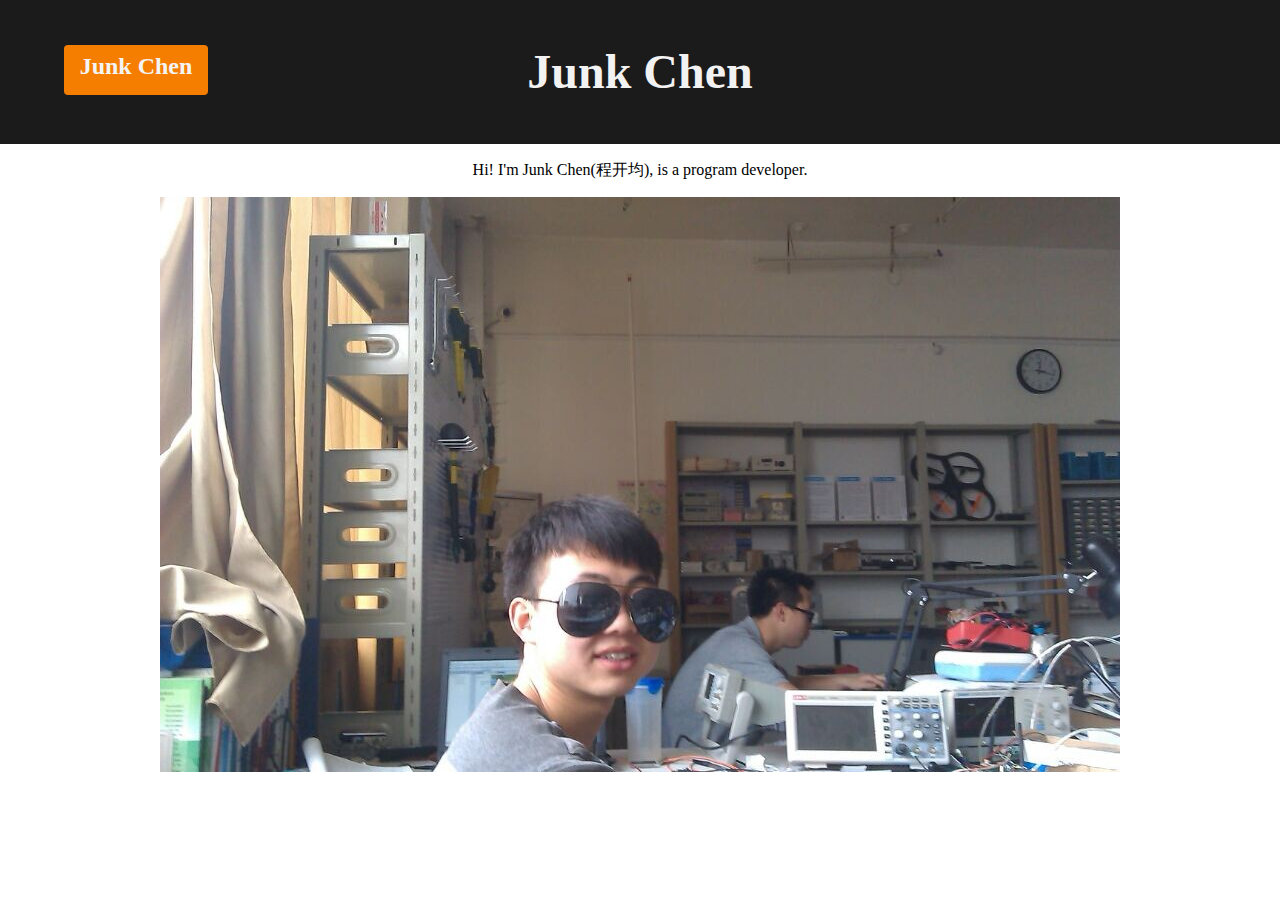
==== blog/about.html @ 2fb89c51 "update html" ====
<!DOCTYPE html>
<html>
<head>
	<title>JunkChen</title>
	<link rel="icon" href="../images/avatar.png" type="image/x-icon" />
	<style type="text/css">
		body{
			margin: 0px;
			padding-bottom: 8px;
			text-align: center;
		}
		header{
			text-align: center;
			vertical-align: middle;
			font-size: 36pt;
			top:auto;
			line-height: 144px;
			color: #F2F2F2;
			font-style: normal;
			font-weight: bold;
			background-color: #1b1b1b;
		}
		img{
			text-align: center;
			background: #1166aa;
		}
		footer{
			text-align: center;
			font-size: 16pt;
		}
		.home{
			text-align: center;
			display:compact;
			float:none;
			position:fixed;
			top: 5%;
			left: 5%;
			width: 144px;
			height: 42px;
			font-size: 18pt;
			font-style: normal;
			font-weight: bold;
			padding-top: 8px;
			border-radius:4px;
			background-color:#F57E00;
		}
		a:link, a:visited, a:active{ 
			color:#F4F4F4;
			text-decoration:none; 
		} 
		a:hover { 
			color:#000000;
			text-decoration:none; 
		}  
	</style>
</head>
<body>
	<div class="home"><a href="/" target="_self"><b>Junk Chen</b></a></div>
	<header>Junk Chen</header>
	<p>Hi! I'm Junk Chen(程开均), is a program developer.</p>
	<img src="../images/junkchen.jpg">
	<footer>
	</footer>
</body>
</html>
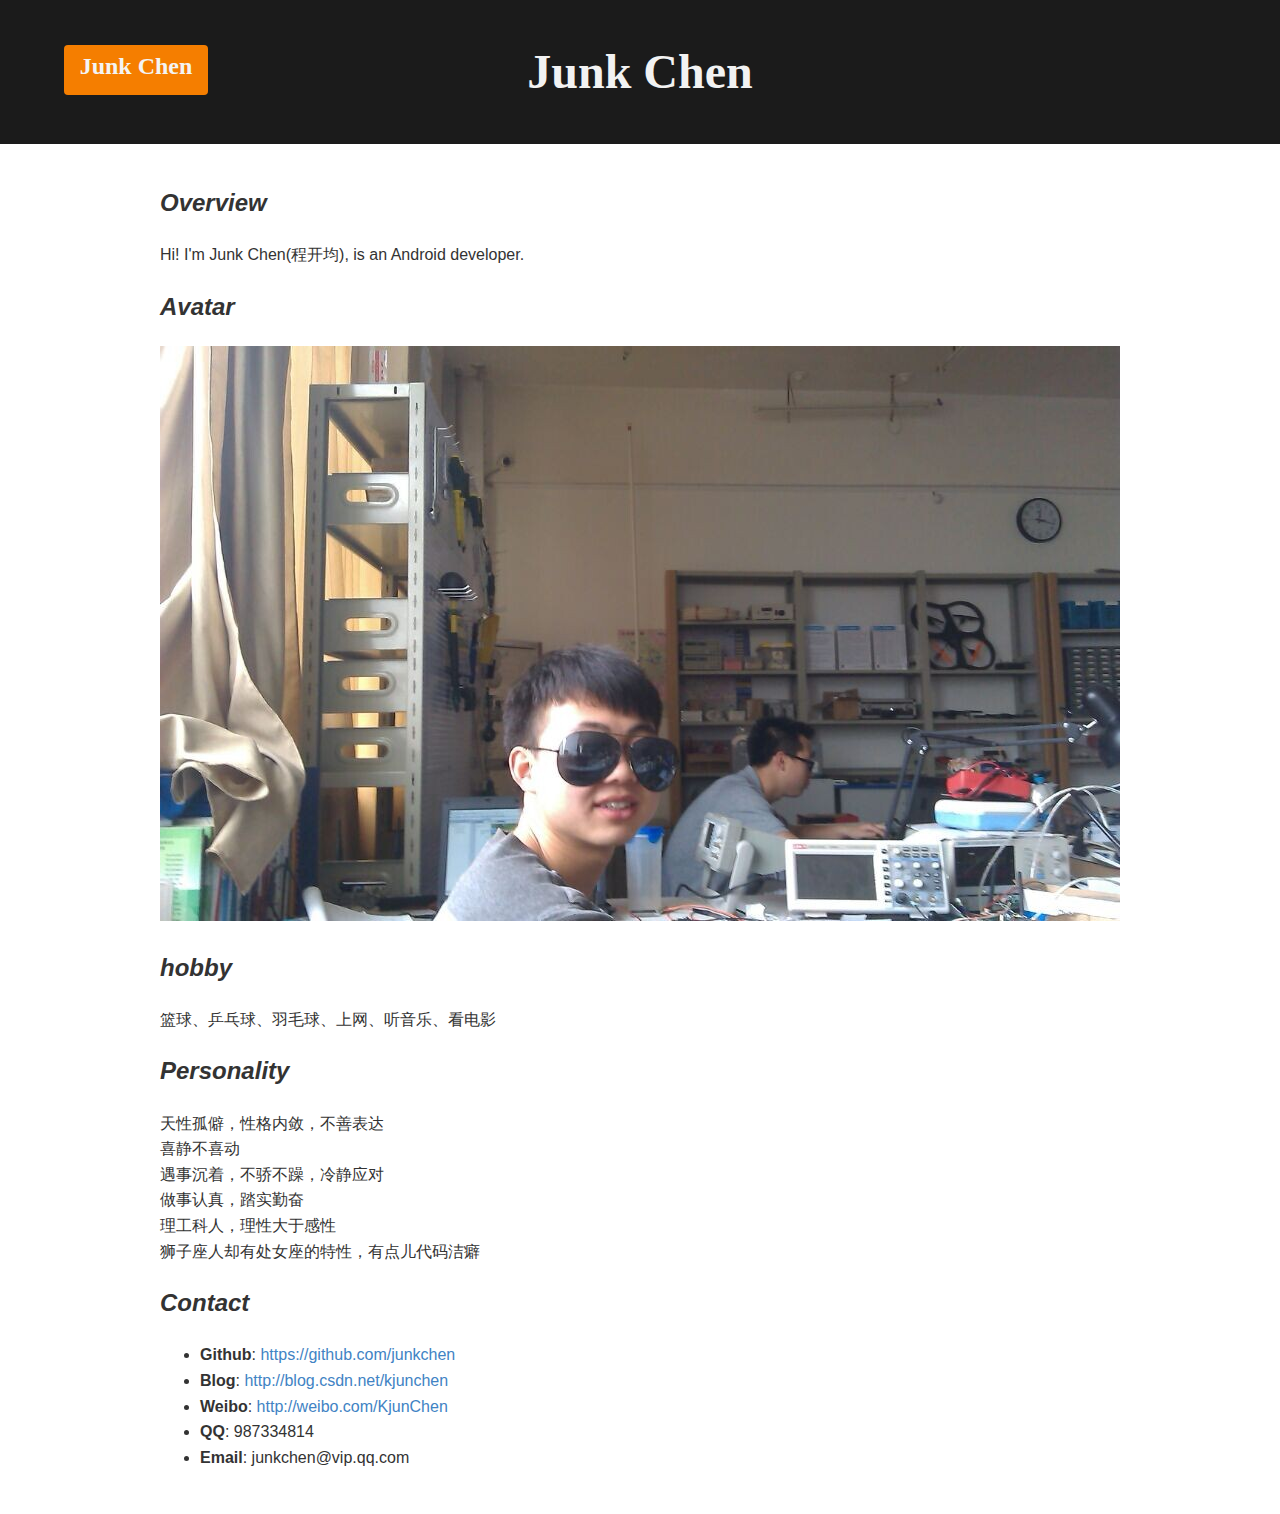
==== commit 60fa7503: "Update index android about html" ====
--- a/blog/about.html
+++ b/blog/about.html
@@ -2,12 +2,12 @@
 <html>
 <head>
 	<title>JunkChen</title>
+	<meta http-equiv="content-type" content="text/html; charset=utf-8" />
 	<link rel="icon" href="../images/avatar.png" type="image/x-icon" />
 	<style type="text/css">
 		body{
 			margin: 0px;
 			padding-bottom: 8px;
-			text-align: center;
 		}
 		header{
 			text-align: center;
@@ -44,21 +44,64 @@
 			border-radius:4px;
 			background-color:#F57E00;
 		}
-		a:link, a:visited, a:active{ 
+		.content{
+			font-family: Helvetica, arial, freesans, clean, sans-serif;
+			font-size: 16px;
+			line-height: 1.6;
+			color: #333;
+			background-color: #fff;
+			padding: 20px;
+			max-width: 960px;
+			margin: 0 auto;
+		}
+		.home a:link, .home a:visited, .home a:active{ 
 			color:#F4F4F4;
 			text-decoration:none; 
 		} 
-		a:hover { 
+		.home a:hover { 
 			color:#000000;
 			text-decoration:none; 
 		}  
+		a {
+		  color: #4183C4;
+		  text-decoration: none;
+		}
+
+		a:hover {
+		  text-decoration: underline;
+		}
 	</style>
 </head>
 <body>
 	<div class="home"><a href="/" target="_self"><b>Junk Chen</b></a></div>
 	<header>Junk Chen</header>
-	<p>Hi! I'm Junk Chen(程开均), is a program developer.</p>
-	<img src="../images/junkchen.jpg">
+	<div class="content">
+		<h2><em>Overview</em></h2>
+		<p>Hi! I'm Junk Chen(程开均), is an Android developer.</p>
+
+		<h2><em>Avatar</em></h2>
+		<img src="../images/junkchen.jpg" />
+        
+        <h2><em>hobby</em></h2>
+        <p>篮球、乒乓球、羽毛球、上网、听音乐、看电影</p>
+        
+        <h2><em>Personality</em></h2>
+        <p>天性孤僻，性格内敛，不善表达<br/>
+        喜静不喜动<br/>
+        遇事沉着，不骄不躁，冷静应对<br/>
+        做事认真，踏实勤奋<br/>
+        理工科人，理性大于感性<br/>
+        狮子座人却有处女座的特性，有点儿代码洁癖<br/></p>
+
+		<h2><em>Contact</em></h2>
+		<ul>
+		<li><strong>Github</strong>: <a href="https://github.com/junkchen" target="_blank">https://github.com/junkchen</a></li>
+		<li><strong>Blog</strong>: <a href="http://blog.csdn.net/kjunchen" target="_blank">http://blog.csdn.net/kjunchen</a></li>
+		<li><strong>Weibo</strong>: <a href="http://weibo.com/KjunChen" target="_blank">http://weibo.com/KjunChen</a></li>
+		<li><strong>QQ</strong>: 987334814</li>
+		<li><strong>Email</strong>: junkchen@vip.qq.com</li>
+		</ul>
+	</div>
 	<footer>
 	</footer>
 </body>
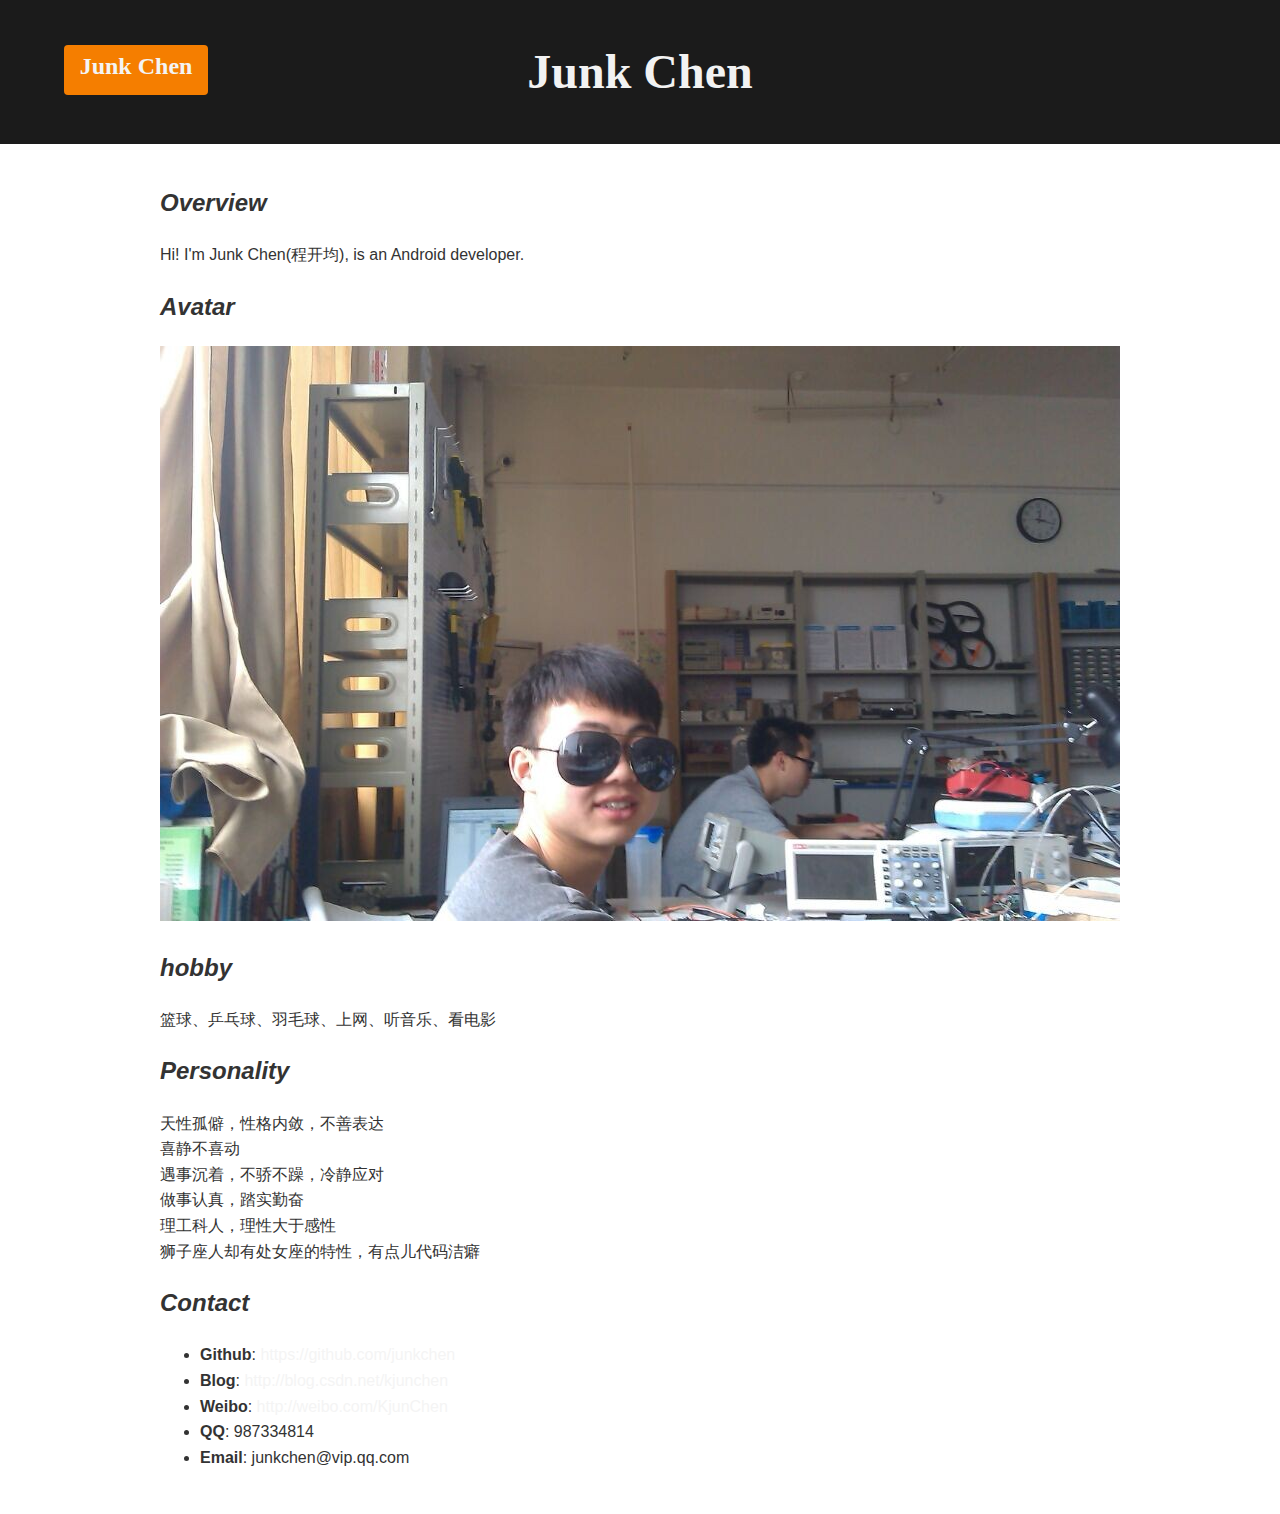
==== commit 1f59127a: "Merge remote-tracking branch 'origin/master'" ====
--- a/blog/about.html
+++ b/blog/about.html
@@ -43,6 +43,7 @@
 			padding-top: 8px;
 			border-radius:4px;
 			background-color:#F57E00;
+<<<<<<< HEAD
 		}
 		.content{
 			font-family: Helvetica, arial, freesans, clean, sans-serif;
@@ -59,6 +60,14 @@
 			text-decoration:none; 
 		} 
 		.home a:hover { 
+=======
+		}
+		a:link, a:visited, a:active{ 
+			color:#F4F4F4;
+			text-decoration:none; 
+		} 
+		a:hover { 
+>>>>>>> origin/master
 			color:#000000;
 			text-decoration:none; 
 		}  
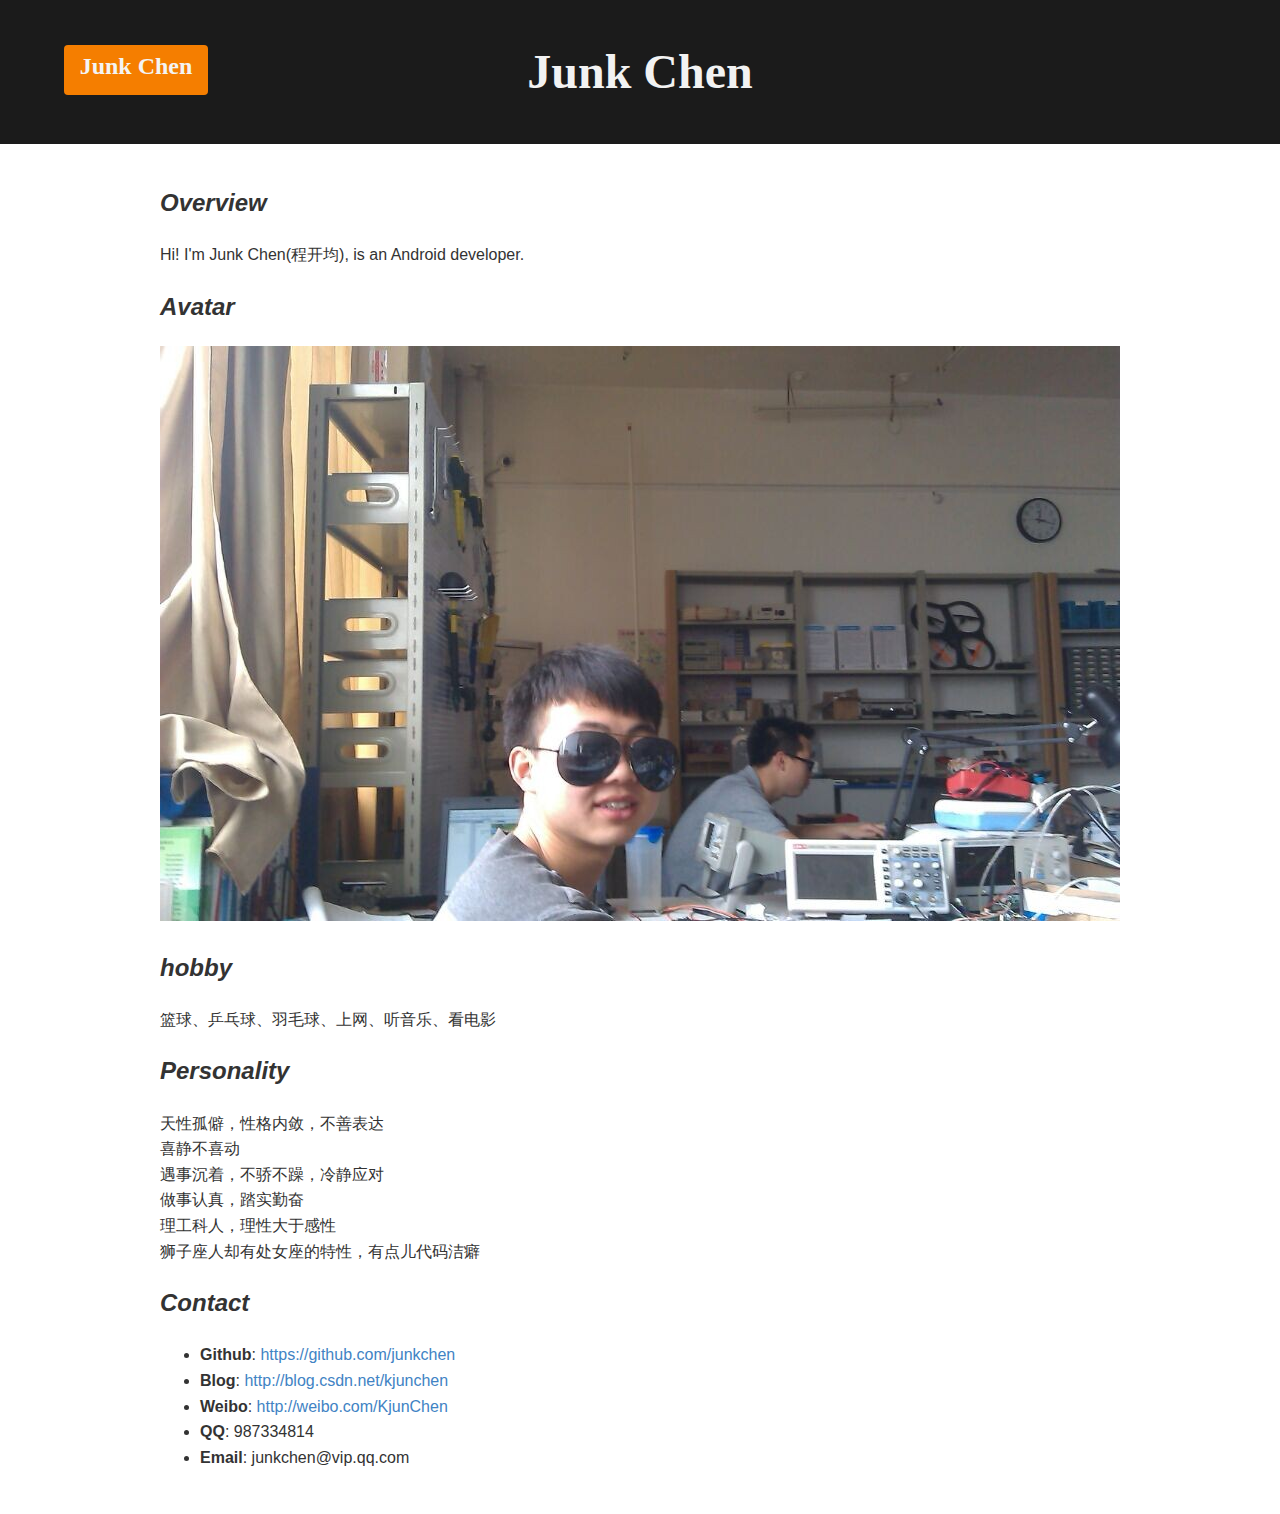
==== commit a32eb27f: "update" ====
--- a/blog/about.html
+++ b/blog/about.html
@@ -43,7 +43,6 @@
 			padding-top: 8px;
 			border-radius:4px;
 			background-color:#F57E00;
-<<<<<<< HEAD
 		}
 		.content{
 			font-family: Helvetica, arial, freesans, clean, sans-serif;
@@ -60,14 +59,6 @@
 			text-decoration:none; 
 		} 
 		.home a:hover { 
-=======
-		}
-		a:link, a:visited, a:active{ 
-			color:#F4F4F4;
-			text-decoration:none; 
-		} 
-		a:hover { 
->>>>>>> origin/master
 			color:#000000;
 			text-decoration:none; 
 		}  
@@ -75,7 +66,6 @@
 		  color: #4183C4;
 		  text-decoration: none;
 		}
-
 		a:hover {
 		  text-decoration: underline;
 		}
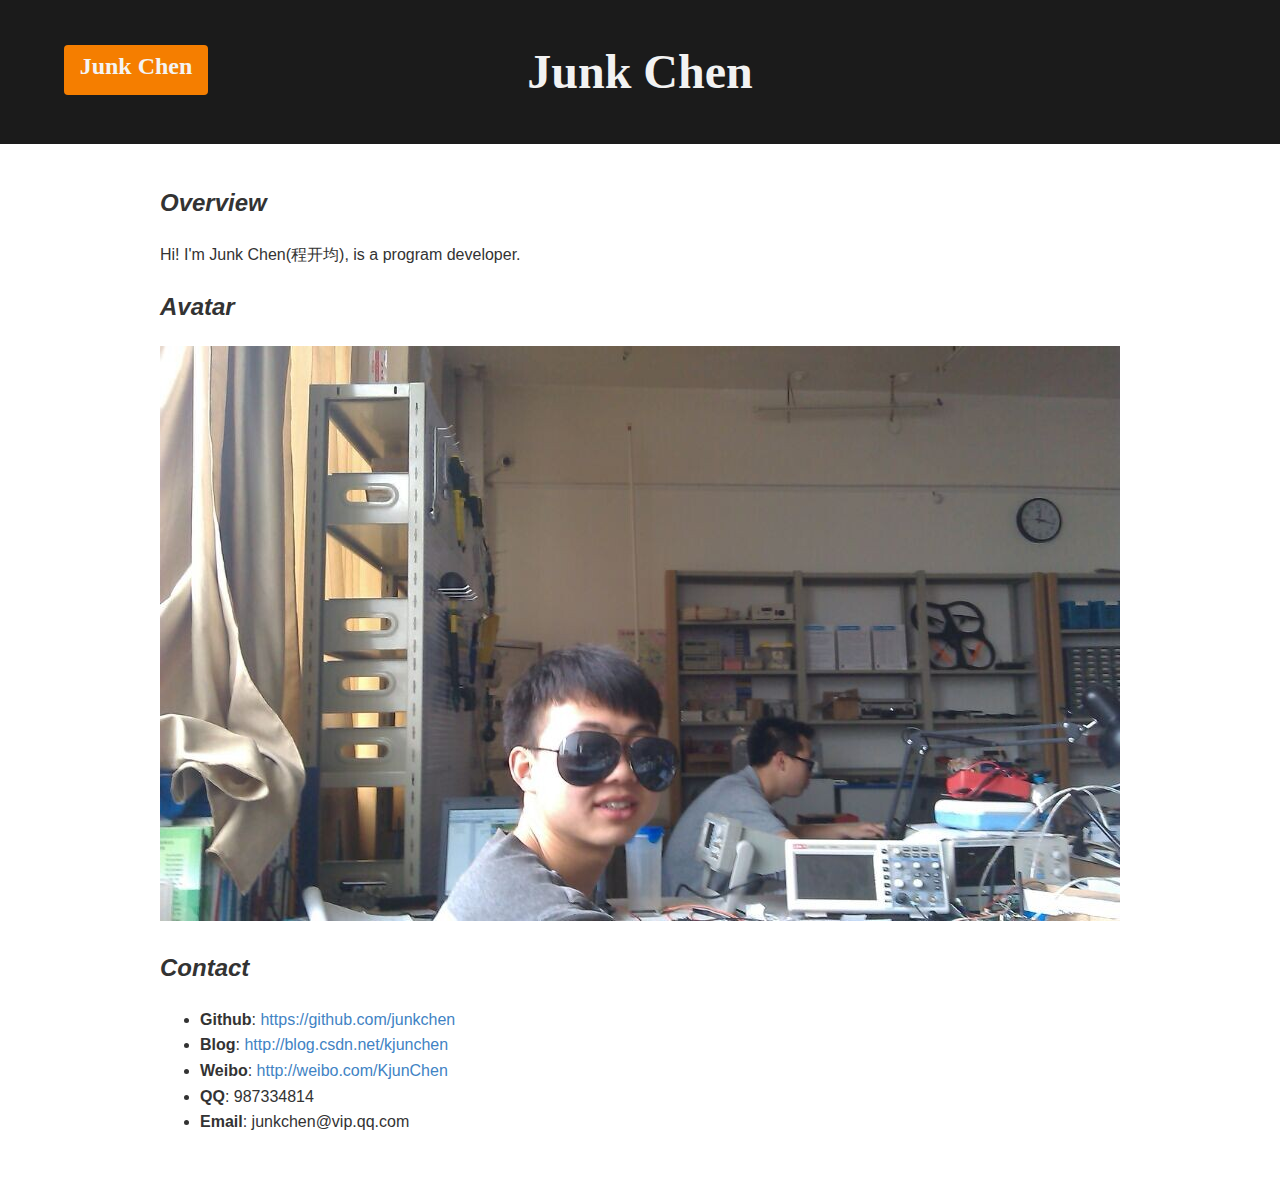
==== commit 7bc7aaab: "update" ====
--- a/blog/about.html
+++ b/blog/about.html
@@ -66,6 +66,7 @@
 		  color: #4183C4;
 		  text-decoration: none;
 		}
+
 		a:hover {
 		  text-decoration: underline;
 		}
@@ -76,21 +77,10 @@
 	<header>Junk Chen</header>
 	<div class="content">
 		<h2><em>Overview</em></h2>
-		<p>Hi! I'm Junk Chen(程开均), is an Android developer.</p>
+		<p>Hi! I'm Junk Chen(程开均), is a program developer.</p>
 
 		<h2><em>Avatar</em></h2>
 		<img src="../images/junkchen.jpg" />
-        
-        <h2><em>hobby</em></h2>
-        <p>篮球、乒乓球、羽毛球、上网、听音乐、看电影</p>
-        
-        <h2><em>Personality</em></h2>
-        <p>天性孤僻，性格内敛，不善表达<br/>
-        喜静不喜动<br/>
-        遇事沉着，不骄不躁，冷静应对<br/>
-        做事认真，踏实勤奋<br/>
-        理工科人，理性大于感性<br/>
-        狮子座人却有处女座的特性，有点儿代码洁癖<br/></p>
 
 		<h2><em>Contact</em></h2>
 		<ul>
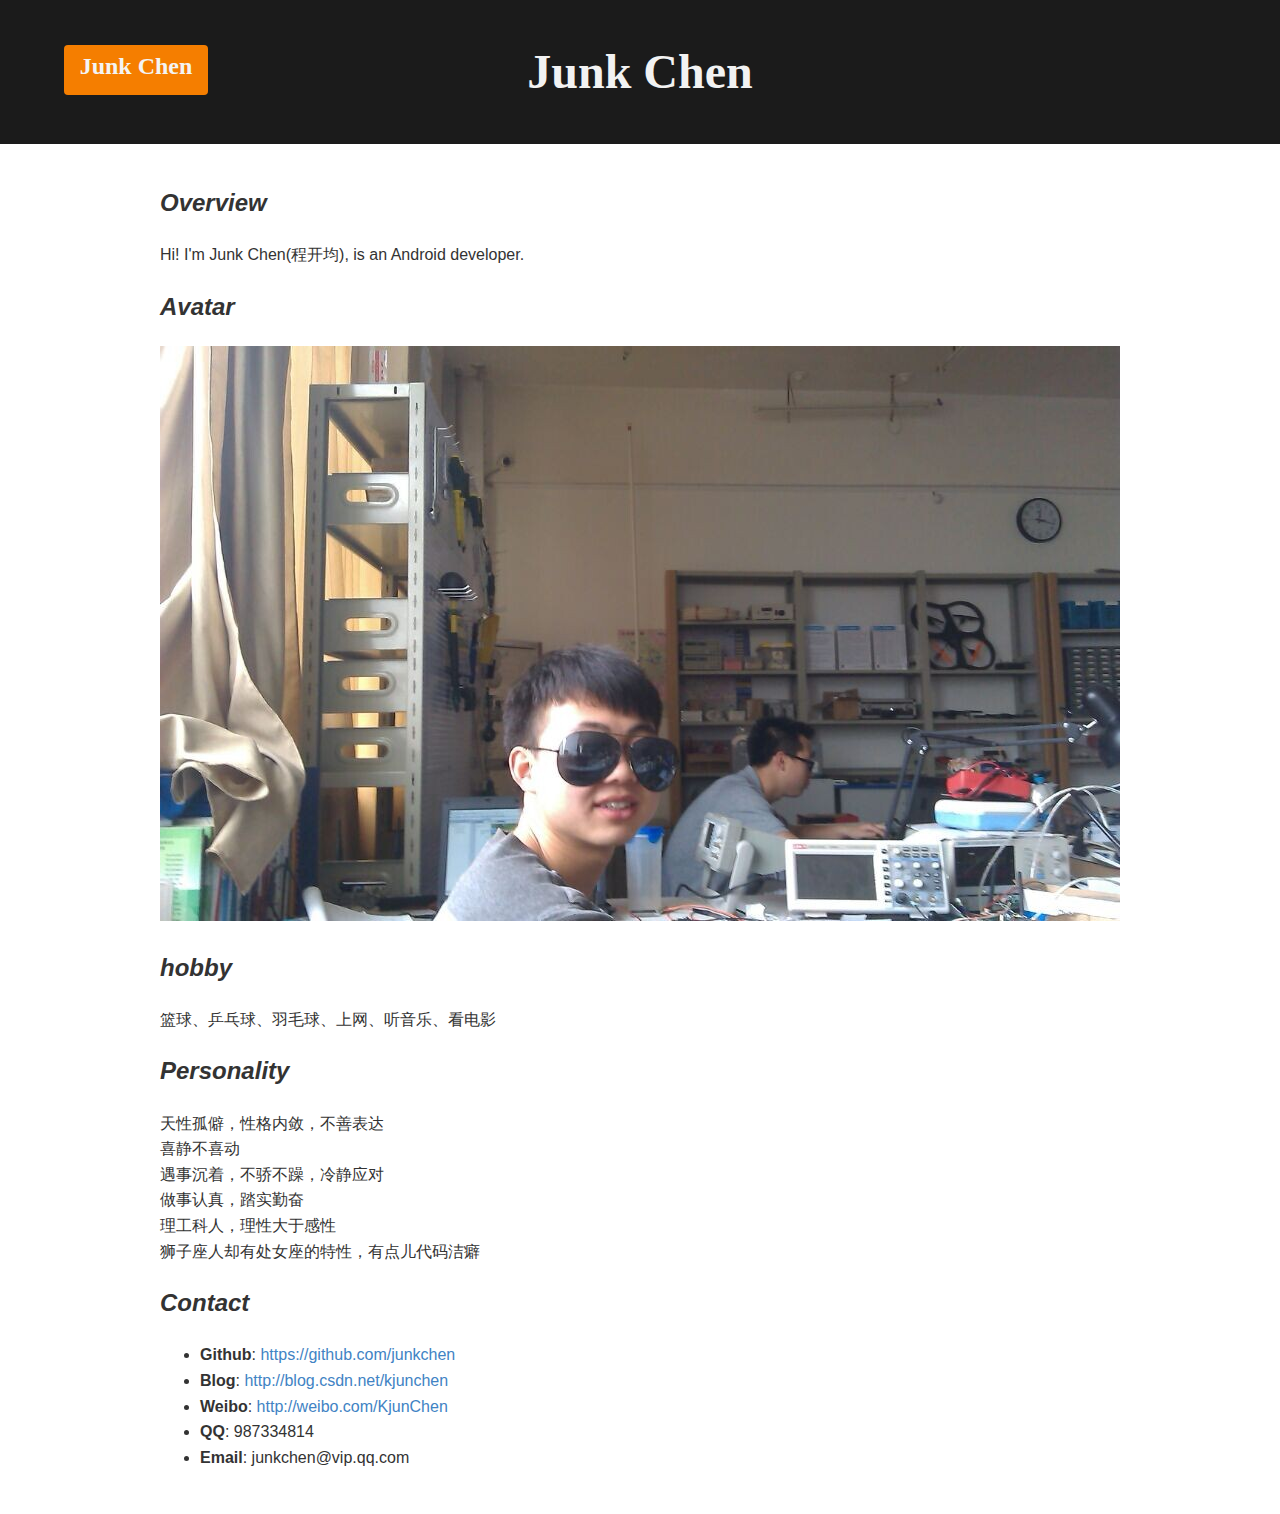
==== commit d1b60ac8: "Merge remote-tracking branch 'origin/master'" ====
--- a/blog/about.html
+++ b/blog/about.html
@@ -66,7 +66,6 @@
 		  color: #4183C4;
 		  text-decoration: none;
 		}
-
 		a:hover {
 		  text-decoration: underline;
 		}
@@ -77,10 +76,21 @@
 	<header>Junk Chen</header>
 	<div class="content">
 		<h2><em>Overview</em></h2>
-		<p>Hi! I'm Junk Chen(程开均), is a program developer.</p>
+		<p>Hi! I'm Junk Chen(程开均), is an Android developer.</p>
 
 		<h2><em>Avatar</em></h2>
 		<img src="../images/junkchen.jpg" />
+        
+        <h2><em>hobby</em></h2>
+        <p>篮球、乒乓球、羽毛球、上网、听音乐、看电影</p>
+        
+        <h2><em>Personality</em></h2>
+        <p>天性孤僻，性格内敛，不善表达<br/>
+        喜静不喜动<br/>
+        遇事沉着，不骄不躁，冷静应对<br/>
+        做事认真，踏实勤奋<br/>
+        理工科人，理性大于感性<br/>
+        狮子座人却有处女座的特性，有点儿代码洁癖<br/></p>
 
 		<h2><em>Contact</em></h2>
 		<ul>
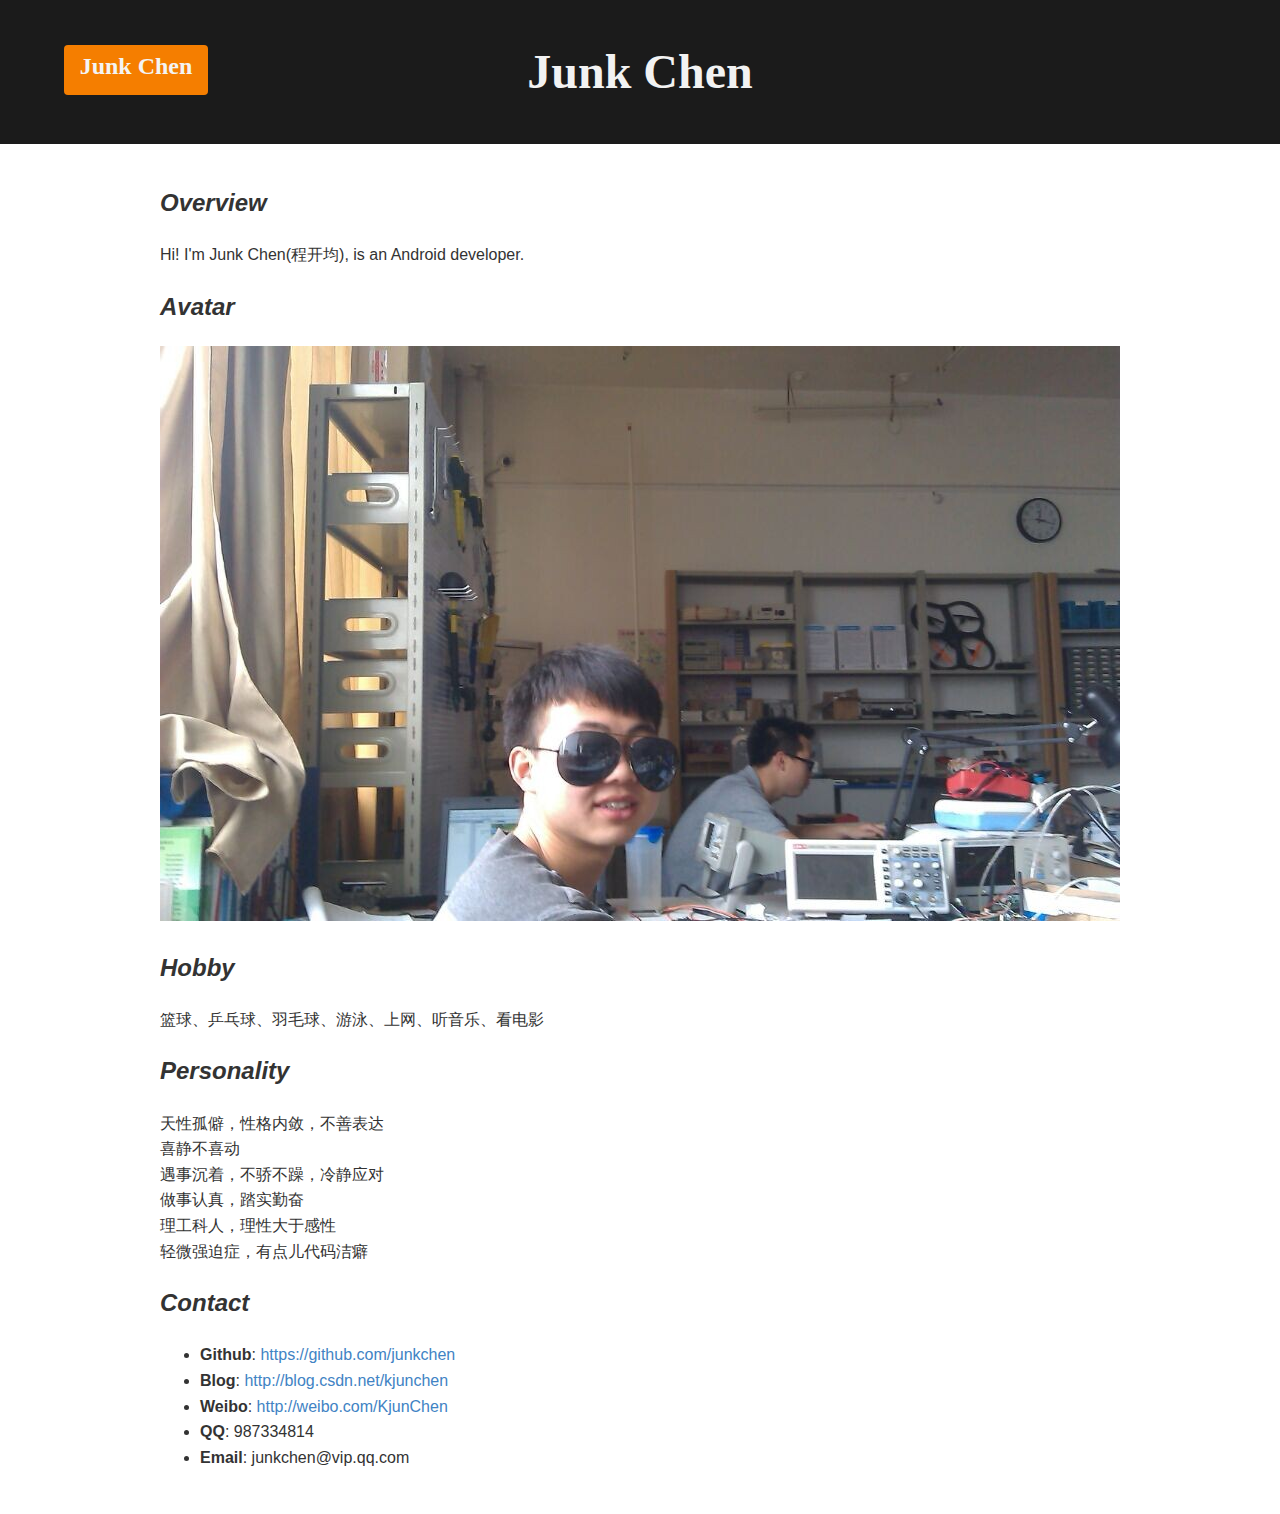
==== commit ab0ca937: "update page about.html" ====
--- a/blog/about.html
+++ b/blog/about.html
@@ -81,8 +81,8 @@
 		<h2><em>Avatar</em></h2>
 		<img src="../images/junkchen.jpg" />
         
-        <h2><em>hobby</em></h2>
-        <p>篮球、乒乓球、羽毛球、上网、听音乐、看电影</p>
+        <h2><em>Hobby</em></h2>
+        <p>篮球、乒乓球、羽毛球、游泳、上网、听音乐、看电影</p>
         
         <h2><em>Personality</em></h2>
         <p>天性孤僻，性格内敛，不善表达<br/>
@@ -90,7 +90,7 @@
         遇事沉着，不骄不躁，冷静应对<br/>
         做事认真，踏实勤奋<br/>
         理工科人，理性大于感性<br/>
-        狮子座人却有处女座的特性，有点儿代码洁癖<br/></p>
+        轻微强迫症，有点儿代码洁癖<br/></p>
 
 		<h2><em>Contact</em></h2>
 		<ul>
